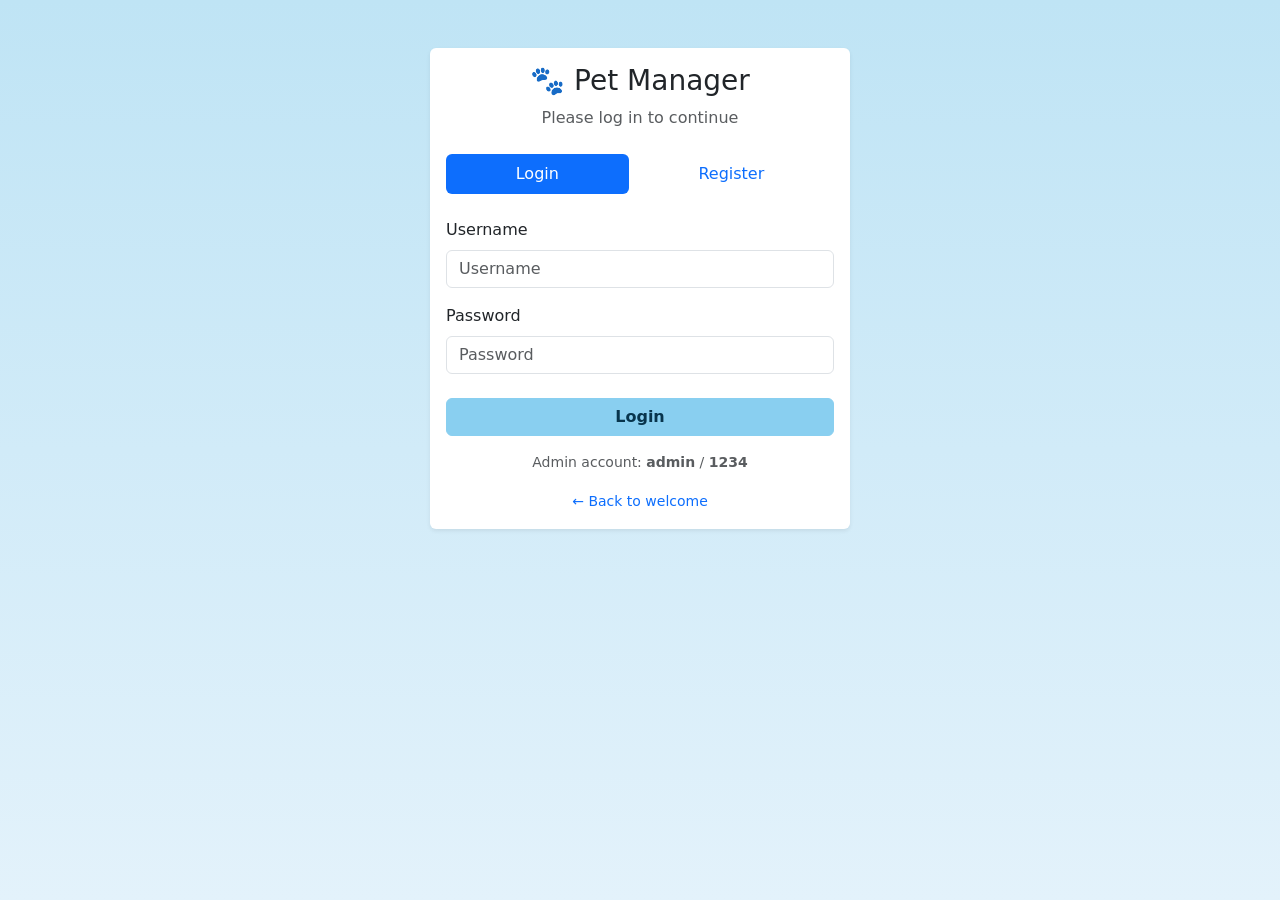
==== index.html @ 7d4189be "Web Development Project" ====
<!DOCTYPE html>
<html lang="en">
<head>
  <meta charset="UTF-8">
  <meta name="viewport" content="width=device-width, initial-scale=1.0">
  <title>Pet Manager</title>
  <link href="https://cdn.jsdelivr.net/npm/bootstrap@5.3.3/dist/css/bootstrap.min.css" rel="stylesheet">
  <link rel="stylesheet" href="style.css">
</head>
<body>
<div class="container py-5">
  <div class="card shadow-sm">
    <div class="card-body">
      <div class="d-flex justify-content-between align-items-center mb-4">
        <h1 class="h3 mb-0">🐾 Pets</h1>
        <div class="d-flex align-items-center gap-3">
          <span class="text-muted small">Hi, <span id="userLabel"></span></span>
          <a href="add-pet.html" class="btn btn-primary">+ Add Pet</a>
          <button class="btn btn-outline-secondary" onclick="logout()">Logout</button>
        </div>
      </div>
      <div class="mb-3 d-flex gap-2 flex-wrap">
        <select id="searchField" class="form-select" style="max-width:160px" onchange="render()">
          <option value="petName">Name</option>
          <option value="owner" id="ownerOption">Owner</option>
          <option value="type">Type</option>
        </select>
        <input id="searchInput" class="form-control" placeholder="Search..." oninput="render()">
        <div class="btn-group" role="group">
          <button id="tableViewBtn" type="button" class="btn btn-outline-primary active" onclick="setView('table')">Table</button>
          <button id="cardViewBtn" type="button" class="btn btn-outline-primary" onclick="setView('cards')">Cards</button>
        </div>
      </div>
      <div id="tableView">
        <table class="table table-hover align-middle">
          <thead class="table-light">
            <tr>
              <th>ID</th><th>Name</th><th>Type</th><th>Owner</th><th>Actions</th>
            </tr>
          </thead>
          <tbody id="tableBody"></tbody>
        </table>
      </div>
      <div id="cardView" class="row g-3 d-none"></div>
      <div id="empty" class="text-center text-muted py-3 d-none">No pets added yet.</div>
    </div>
  </div>
</div>
<script src="https://cdn.jsdelivr.net/npm/bootstrap@5.3.3/dist/js/bootstrap.bundle.min.js"></script>
<script src="index.js"></script>
</body>
</html>
---- style.css ----
body {
  background: linear-gradient(180deg, #bfe4f5 0%, #e3f2fb 100%) !important;
  min-height: 100vh;
}

.card {
  border: 0;
}

.btn-primary {
  background-color: #89cff0;
  border-color: #89cff0;
  color: #08354d;
  font-weight: 600;
}

.btn-primary:hover,
.btn-primary:focus,
.btn-primary:active {
  background-color: #6fbfe6 !important;
  border-color: #6fbfe6 !important;
  color: #08354d !important;
}

.btn-outline-primary {
  color: #1b7fb3;
  border-color: #89cff0;
}

.btn-outline-primary:hover {
  background-color: #89cff0;
  border-color: #89cff0;
  color: #08354d;
}

.table-light,
.table > thead {
  background-color: #e3f2fb !important;
}

.form-control:focus,
.form-select:focus {
  border-color: #89cff0;
  box-shadow: 0 0 0 .25rem rgba(137, 207, 240, .35);
}

.pet-card {
  background: #f5fbff;
  border: 1px solid #bfe4f5;
  border-radius: .75rem;
  box-shadow: 0 2px 6px rgba(137, 207, 240, 0.25);
  transition: transform .15s ease, box-shadow .15s ease;
}

.pet-card:hover {
  transform: translateY(-2px);
  box-shadow: 0 6px 16px rgba(137, 207, 240, 0.4);
}

.pet-card-emoji {
  font-size: 3rem;
  text-align: center;
  margin-bottom: .5rem;
}

.pet-select {
  position: relative;
}

.pet-select-trigger {
  display: flex;
  justify-content: space-between;
  align-items: center;
  padding: .375rem .75rem;
  border: 1px solid #dee2e6;
  border-radius: .375rem;
  cursor: pointer;
  background: #fff;
  font-size: 1rem;
  line-height: 1.5;
  user-select: none;
}

.pet-select-trigger:hover {
  border-color: #86b7fe;
}

.pet-select-options {
  display: none;
  position: absolute;
  top: calc(100% + 2px);
  left: 0;
  right: 0;
  background: #fff;
  border: 1px solid #dee2e6;
  border-radius: .375rem;
  z-index: 200;
  box-shadow: 0 .25rem .75rem rgba(0,0,0,.1);
  max-height: 220px;
  overflow-y: auto;
}

.pet-select-options.open {
  display: block;
}

.pet-select-option {
  display: flex;
  align-items: center;
  gap: 10px;
  padding: 8px 12px;
  cursor: pointer;
}

.pet-select-option:hover {
  background: #f0f4ff;
}
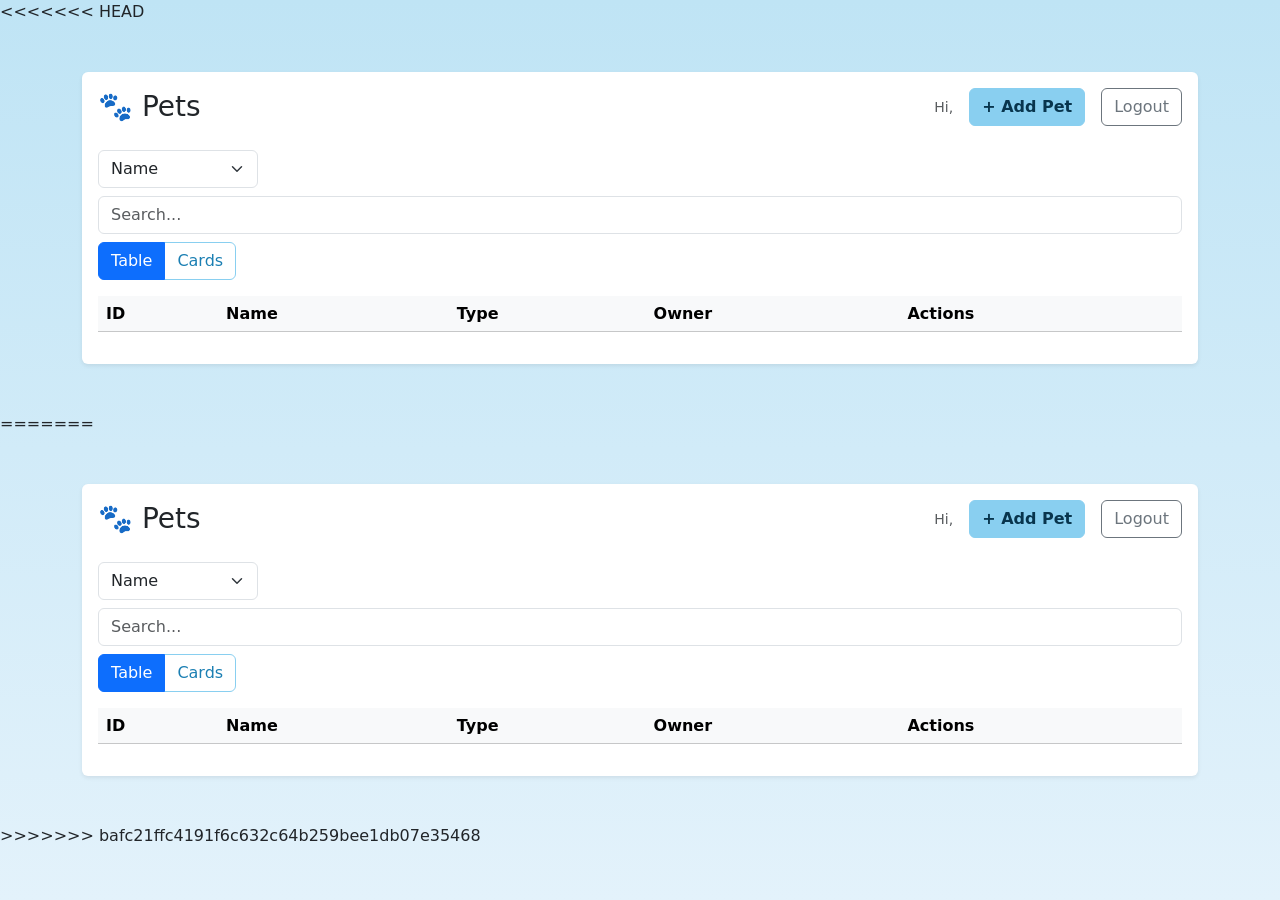
==== commit 35231a0a: "Merge branch 'main' of https://github.com/astafasani24project/PetDayCare" ====
--- a/index.html
+++ b/index.html
@@ -1,3 +1,4 @@
+<<<<<<< HEAD
 <!DOCTYPE html>
 <html lang="en">
 <head>
@@ -5,7 +6,7 @@
   <meta name="viewport" content="width=device-width, initial-scale=1.0">
   <title>Pet Manager</title>
   <link href="https://cdn.jsdelivr.net/npm/bootstrap@5.3.3/dist/css/bootstrap.min.css" rel="stylesheet">
-  <link rel="stylesheet" href="style.css">
+  <link rel="stylesheet" href="styles/style.css">
 </head>
 <body>
 <div class="container py-5">
@@ -47,6 +48,62 @@
   </div>
 </div>
 <script src="https://cdn.jsdelivr.net/npm/bootstrap@5.3.3/dist/js/bootstrap.bundle.min.js"></script>
-<script src="index.js"></script>
+<script src="scripts/api.js"></script>
+<script src="scripts/index.js"></script>
 </body>
 </html>
+=======
+<!DOCTYPE html>
+<html lang="en">
+<head>
+  <meta charset="UTF-8">
+  <meta name="viewport" content="width=device-width, initial-scale=1.0">
+  <title>Pet Manager</title>
+  <link href="https://cdn.jsdelivr.net/npm/bootstrap@5.3.3/dist/css/bootstrap.min.css" rel="stylesheet">
+  <link rel="stylesheet" href="styles/style.css">
+</head>
+<body>
+<div class="container py-5">
+  <div class="card shadow-sm">
+    <div class="card-body">
+      <div class="d-flex justify-content-between align-items-center mb-4">
+        <h1 class="h3 mb-0">🐾 Pets</h1>
+        <div class="d-flex align-items-center gap-3">
+          <span class="text-muted small">Hi, <span id="userLabel"></span></span>
+          <a href="add-pet.html" class="btn btn-primary">+ Add Pet</a>
+          <button class="btn btn-outline-secondary" onclick="logout()">Logout</button>
+        </div>
+      </div>
+      <div class="mb-3 d-flex gap-2 flex-wrap">
+        <select id="searchField" class="form-select" style="max-width:160px" onchange="render()">
+          <option value="petName">Name</option>
+          <option value="owner" id="ownerOption">Owner</option>
+          <option value="type">Type</option>
+        </select>
+        <input id="searchInput" class="form-control" placeholder="Search..." oninput="render()">
+        <div class="btn-group" role="group">
+          <button id="tableViewBtn" type="button" class="btn btn-outline-primary active" onclick="setView('table')">Table</button>
+          <button id="cardViewBtn" type="button" class="btn btn-outline-primary" onclick="setView('cards')">Cards</button>
+        </div>
+      </div>
+      <div id="tableView">
+        <table class="table table-hover align-middle">
+          <thead class="table-light">
+            <tr>
+              <th>ID</th><th>Name</th><th>Type</th><th>Owner</th><th>Actions</th>
+            </tr>
+          </thead>
+          <tbody id="tableBody"></tbody>
+        </table>
+      </div>
+      <div id="cardView" class="row g-3 d-none"></div>
+      <div id="empty" class="text-center text-muted py-3 d-none">No pets added yet.</div>
+    </div>
+  </div>
+</div>
+<script src="https://cdn.jsdelivr.net/npm/bootstrap@5.3.3/dist/js/bootstrap.bundle.min.js"></script>
+<script src="scripts/api.js"></script>
+<script src="scripts/index.js"></script>
+</body>
+</html>
+>>>>>>> bafc21ffc4191f6c632c64b259bee1db07e35468
--- a/styles/style.css
+++ b/styles/style.css
@@ -0,0 +1,117 @@
+body {
+  background: linear-gradient(180deg, #bfe4f5 0%, #e3f2fb 100%) !important;
+  min-height: 100vh;
+}
+
+.card {
+  border: 0;
+}
+
+.btn-primary {
+  background-color: #89cff0;
+  border-color: #89cff0;
+  color: #08354d;
+  font-weight: 600;
+}
+
+.btn-primary:hover,
+.btn-primary:focus,
+.btn-primary:active {
+  background-color: #6fbfe6 !important;
+  border-color: #6fbfe6 !important;
+  color: #08354d !important;
+}
+
+.btn-outline-primary {
+  color: #1b7fb3;
+  border-color: #89cff0;
+}
+
+.btn-outline-primary:hover {
+  background-color: #89cff0;
+  border-color: #89cff0;
+  color: #08354d;
+}
+
+.table-light,
+.table > thead {
+  background-color: #e3f2fb !important;
+}
+
+.form-control:focus,
+.form-select:focus {
+  border-color: #89cff0;
+  box-shadow: 0 0 0 .25rem rgba(137, 207, 240, .35);
+}
+
+.pet-card {
+  background: #f5fbff;
+  border: 1px solid #bfe4f5;
+  border-radius: .75rem;
+  box-shadow: 0 2px 6px rgba(137, 207, 240, 0.25);
+  transition: transform .15s ease, box-shadow .15s ease;
+}
+
+.pet-card:hover {
+  transform: translateY(-2px);
+  box-shadow: 0 6px 16px rgba(137, 207, 240, 0.4);
+}
+
+.pet-card-emoji {
+  font-size: 3rem;
+  text-align: center;
+  margin-bottom: .5rem;
+}
+
+.pet-select {
+  position: relative;
+}
+
+.pet-select-trigger {
+  display: flex;
+  justify-content: space-between;
+  align-items: center;
+  padding: .375rem .75rem;
+  border: 1px solid #dee2e6;
+  border-radius: .375rem;
+  cursor: pointer;
+  background: #fff;
+  font-size: 1rem;
+  line-height: 1.5;
+  user-select: none;
+}
+
+.pet-select-trigger:hover {
+  border-color: #86b7fe;
+}
+
+.pet-select-options {
+  display: none;
+  position: absolute;
+  top: calc(100% + 2px);
+  left: 0;
+  right: 0;
+  background: #fff;
+  border: 1px solid #dee2e6;
+  border-radius: .375rem;
+  z-index: 200;
+  box-shadow: 0 .25rem .75rem rgba(0,0,0,.1);
+  max-height: 220px;
+  overflow-y: auto;
+}
+
+.pet-select-options.open {
+  display: block;
+}
+
+.pet-select-option {
+  display: flex;
+  align-items: center;
+  gap: 10px;
+  padding: 8px 12px;
+  cursor: pointer;
+}
+
+.pet-select-option:hover {
+  background: #f0f4ff;
+}
--- a/styles/style.css
+++ b/styles/style.css
@@ -0,0 +1,117 @@
+body {
+  background: linear-gradient(180deg, #bfe4f5 0%, #e3f2fb 100%) !important;
+  min-height: 100vh;
+}
+
+.card {
+  border: 0;
+}
+
+.btn-primary {
+  background-color: #89cff0;
+  border-color: #89cff0;
+  color: #08354d;
+  font-weight: 600;
+}
+
+.btn-primary:hover,
+.btn-primary:focus,
+.btn-primary:active {
+  background-color: #6fbfe6 !important;
+  border-color: #6fbfe6 !important;
+  color: #08354d !important;
+}
+
+.btn-outline-primary {
+  color: #1b7fb3;
+  border-color: #89cff0;
+}
+
+.btn-outline-primary:hover {
+  background-color: #89cff0;
+  border-color: #89cff0;
+  color: #08354d;
+}
+
+.table-light,
+.table > thead {
+  background-color: #e3f2fb !important;
+}
+
+.form-control:focus,
+.form-select:focus {
+  border-color: #89cff0;
+  box-shadow: 0 0 0 .25rem rgba(137, 207, 240, .35);
+}
+
+.pet-card {
+  background: #f5fbff;
+  border: 1px solid #bfe4f5;
+  border-radius: .75rem;
+  box-shadow: 0 2px 6px rgba(137, 207, 240, 0.25);
+  transition: transform .15s ease, box-shadow .15s ease;
+}
+
+.pet-card:hover {
+  transform: translateY(-2px);
+  box-shadow: 0 6px 16px rgba(137, 207, 240, 0.4);
+}
+
+.pet-card-emoji {
+  font-size: 3rem;
+  text-align: center;
+  margin-bottom: .5rem;
+}
+
+.pet-select {
+  position: relative;
+}
+
+.pet-select-trigger {
+  display: flex;
+  justify-content: space-between;
+  align-items: center;
+  padding: .375rem .75rem;
+  border: 1px solid #dee2e6;
+  border-radius: .375rem;
+  cursor: pointer;
+  background: #fff;
+  font-size: 1rem;
+  line-height: 1.5;
+  user-select: none;
+}
+
+.pet-select-trigger:hover {
+  border-color: #86b7fe;
+}
+
+.pet-select-options {
+  display: none;
+  position: absolute;
+  top: calc(100% + 2px);
+  left: 0;
+  right: 0;
+  background: #fff;
+  border: 1px solid #dee2e6;
+  border-radius: .375rem;
+  z-index: 200;
+  box-shadow: 0 .25rem .75rem rgba(0,0,0,.1);
+  max-height: 220px;
+  overflow-y: auto;
+}
+
+.pet-select-options.open {
+  display: block;
+}
+
+.pet-select-option {
+  display: flex;
+  align-items: center;
+  gap: 10px;
+  padding: 8px 12px;
+  cursor: pointer;
+}
+
+.pet-select-option:hover {
+  background: #f0f4ff;
+}
